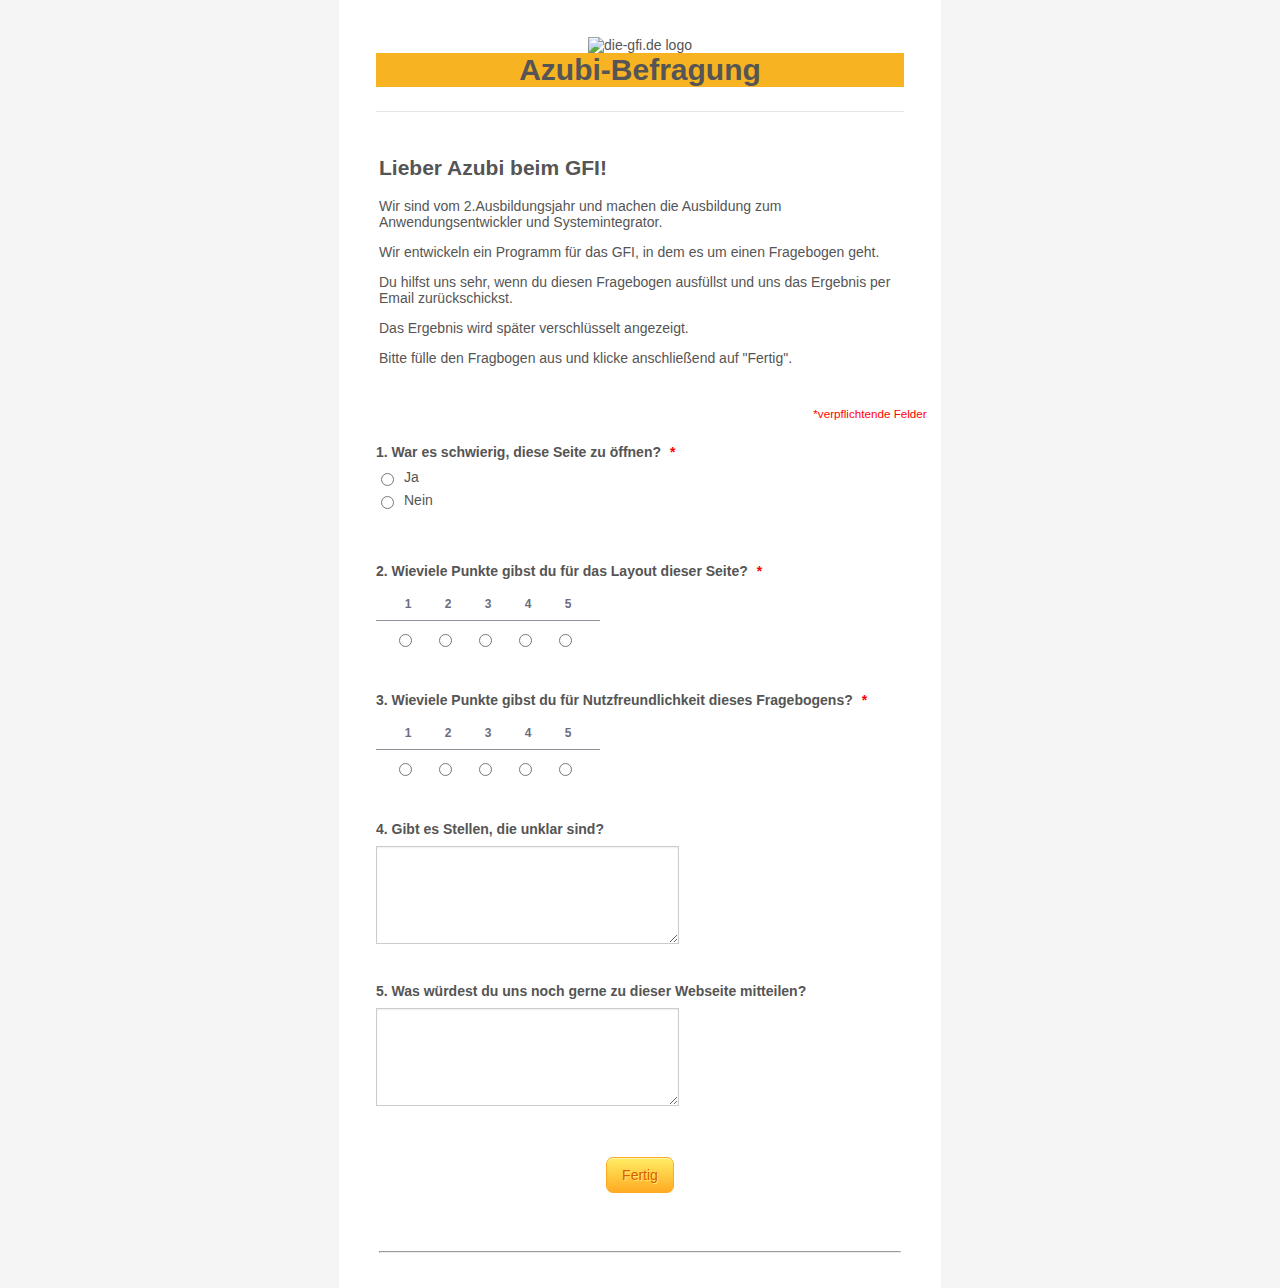
==== prototyp.html @ 120cb7c1 "Erste Version für Frau Schöchlin" ====
<!DOCTYPE HTML PUBLIC "-//W3C//DTD HTML 4.01//EN" "http://www.w3.org/TR/html4/strict.dtd">
<html class="supernova">

<head>
  <meta http-equiv="Content-Type" content="text/html; charset=utf-8" />
  <meta name="viewport" content="width=device-width, initial-scale=1.0, maximum-scale=2.0, user-scalable=1" />
  <title>Azubi-Umfrage</title>
  <link rel="shortcut icon" type="image/x-icon" href="https://www.die-gfi.de/favicon.ico">
  <link rel="apple-touch-icon" sizes="180x180" href="https://www.die-gfi.de/apple-touch-icon.png">
  <link rel="icon" type="image/png" sizes="32x32" href="https://www.die-gfi.de/favicon-32x32.png">
  <link rel="icon" type="image/png" sizes="16x16" href="https://www.die-gfi.de/favicon-16x16.png">

  <link href="https://cdn.jotfor.ms/static/formCss.css?3.3.18606" rel="stylesheet" type="text/css" />
  <link type="text/css" rel="stylesheet" href="https://cdn.jotfor.ms/css/styles/nova.css?3.3.18606" />
  <link type="text/css" rel="stylesheet"
    href="https://cdn.jotfor.ms/themes/CSS/566a91c2977cdfcd478b4567.css?themeRevisionID=5dca5ac9a5e86d17235d90c1" />
  <link type="text/css" rel="stylesheet"
    href="https://cdn.jotfor.ms/css/styles/payment/payment_feature.css?3.3.18606" />

  <link type="text/css" rel="stylesheet" href="stylesheet.css" />



  <style type="text/css">
    .form-label-left {
      width: 150px;
    }

    .form-line {
      padding-top: 12px;
      padding-bottom: 12px;
    }

    .form-label-right {
      width: 150px;
    }

    body,
    html {
      margin: 0;
      padding: 0;
      background: #fff;
    }

    .form-all {
      margin: 0px auto;
      padding-top: 0px;
      width: 690px;
      color: #555 !important;
      font-family: "Lucida Grande", "Lucida Sans Unicode", "Lucida Sans", Verdana, sans-serif;
      font-size: 14px;
    }

    .form-radio-item label,
    .form-checkbox-item label,
    .form-grading-label,
    .form-header {
      color: #555;
    }
  </style>

  <style type="text/css" id="form-designer-style">
    /* Injected CSS Code */
    /*PREFERENCES STYLE*/
    .form-all {
      font-family: 'Lucida Grande', 'Lucida Sans Unicode', 'Lucida Sans', Verdana, Tahoma, sans-serif, sans-serif;
    }

    .form-all .qq-upload-button,
    .form-all .form-submit-button,
    .form-all .form-submit-reset,
    .form-all .form-submit-print {
      font-family: 'Lucida Grande', 'Lucida Sans Unicode', 'Lucida Sans', Verdana, Tahoma, sans-serif, sans-serif;
    }

    .form-all .form-pagebreak-back-container,
    .form-all .form-pagebreak-next-container {
      font-family: 'Lucida Grande', 'Lucida Sans Unicode', 'Lucida Sans', Verdana, Tahoma, sans-serif, sans-serif;
    }

    .form-header-group {
      font-family: 'Lucida Grande', 'Lucida Sans Unicode', 'Lucida Sans', Verdana, Tahoma, sans-serif, sans-serif;
    }

    .form-label {
      font-family: 'Lucida Grande', 'Lucida Sans Unicode', 'Lucida Sans', Verdana, Tahoma, sans-serif, sans-serif;
    }

    .form-label.form-label-auto {

      display: block;
      float: none;
      text-align: left;
      width: 100%;

    }

    .form-line {
      margin-top: 12px 36px 12px 36px px;
      margin-bottom: 12px 36px 12px 36px px;
    }

    .form-all {
      max-width: 600px;
      width: 100%;
    }

    .form-label.form-label-left,
    .form-label.form-label-right,
    .form-label.form-label-left.form-label-auto,
    .form-label.form-label-right.form-label-auto {
      width: 150px;
    }

    .form-all {
      font-size: 14pxpx
    }

    .form-all .qq-upload-button,
    .form-all .qq-upload-button,
    .form-all .form-submit-button,
    .form-all .form-submit-reset,
    .form-all .form-submit-print {
      font-size: 14pxpx
    }

    .form-all .form-pagebreak-back-container,
    .form-all .form-pagebreak-next-container {
      font-size: 14pxpx
    }

    .supernova .form-all,
    .form-all {
      background-color: undefined;
      border: 1px solid transparent;
    }

    .form-all {
      color: #555;
    }

    .form-header-group .form-header {
      color: #555;
    }

    .form-header-group .form-subHeader {
      color: #555;
    }

    .form-label-top,
    .form-label-left,
    .form-label-right,
    .form-html,
    .form-checkbox-item label,
    .form-radio-item label {
      color: #555;
    }

    .form-sub-label {
      color: #6f6f6f;
    }

    .supernova {
      background-color: undefined;
    }

    .supernova body {
      background: transparent;
    }

    .form-textbox,
    .form-textarea,
    .form-radio-other-input,
    .form-checkbox-other-input,
    .form-captcha input,
    .form-spinner input {
      background-color: undefined;
    }

    .supernova {
      background-image: none;
    }

    #stage {
      background-image: none;
    }

    .form-all {
      background-image: none;
    }

    .ie-8 .form-all:before {
      display: none;
    }

    .ie-8 {
      margin-top: auto;
      margin-top: initial;
    }

    /*PREFERENCES STYLE*/
    /*__INSPECT_SEPERATOR__*/
    /* Injected CSS Code */
  </style>

  <link type="text/css" rel="stylesheet"
    href="https://cdn.jotfor.ms/css/styles/buttons/form-submit-button-simple_yellow.css?3.3.18606" />

  <script type="text/javascript" src="skript.js"></script>

</head>

<body>
  <!-- <input type="hidden" name="formID" value="201730989450358" />
  <input type="hidden" id="JWTContainer" value="" />
  <input type="hidden" id="cardinalOrderNumber" value="" /> -->
  <div role="main" class="form-all">
    <ul class="form-section page-section">

      <li id="cid_4" class="form-input-wide" data-type="control_head">
        <div class="form-header-group  header-large">
          <div class="header-text httac htvam">
            <img src="https://www.die-gfi.de/templates/gfi2017/images/logo.svg" alt="die-gfi.de logo" width="81"
              height="67"> <br>
            <h1 id="header_4" class="form-header" data-component="header">Azubi-Befragung</h1>
          </div>
        </div>
      </li>



      <!-- Fragebereich -->

      <div id="questionArea">
        <li class="form-line" data-type="control_text" id="id_35">
          <!-- <div id="cid_35" class="form-input-wide"> -->

          <div id="text_35" class="form-html" data-component="text">
            <h2 id="" class="" data-component="">Lieber Azubi beim GFI!</h2>
            <p>Wir sind vom 2.Ausbildungsjahr und machen die Ausbildung zum Anwendungsentwickler und Systemintegrator.
            </p>
            <p>Wir entwickeln ein Programm für das GFI, in dem es um einen Fragebogen geht.</p>
            <p>Du hilfst uns sehr, wenn du diesen Fragebogen ausfüllst und uns das Ergebnis per Email zurückschickst.
            </p>
            <p>Das Ergebnis wird später verschlüsselt angezeigt.</p>
            <p>Bitte fülle den Fragbogen aus und klicke anschließend auf &quot;Fertig&quot;.</p>
          </div>

          <!-- </div> -->
        </li>


        <li>
          <label class = form-required style="text-align:right; display:block; font-size:smaller;padding-right: 10pt;">
            *verpflichtende Felder     
          </label>
        </li>
        
        <li class="form-line jf-required" data-type="control_radio" id="id_33">

          <label class="form-label form-label-top form-label-auto" id="label_33" for="input_33">
            1. War es schwierig, diese Seite zu öffnen?
            <span class="form-required">
              *
            </span>
          </label>

          <p id="frage1_warnung" class=warnung>
            Bitte beantworte diese Frage!
          </p>
          <script>document.getElementById("frage1_warnung").style.display = "none"</script>

          <div id="cid_33" class="form-input-wide jf-required">
            <div class="form-single-column" role="group" aria-labelledby="label_33" data-component="radio">

              <span class="form-radio-item" style="clear:left">
                <span class="dragger-item"></span>
                <input type="radio" class="form-radio validate[required]" id="input_33_0" name="r1" value="Ja"
                  required="" />
                <label id="label_input_33_0" for="input_33_0"> Ja </label> <!-- Ja -->
              </span>

              <span class="form-radio-item" style="clear:left">
                <span class="dragger-item"></span>
                <input type="radio" class="form-radio validate[required]" id="input_33_1" name="r1" value="Nein"
                  required="" />
                <label id="label_input_33_1" for="input_33_1"> Nein </label> <!-- Nein -->
              </span>

            </div>
          </div>
        </li>

        <li class="form-line jf-required" data-type="control_scale" id="id_27">
          <label class="form-label form-label-top form-label-auto" id="label_27" for="input_27">
            2. Wieviele Punkte gibst du für das Layout dieser Seite?
            <span class="form-required">
              *
            </span>
          </label>

          <p id="frage2_warnung" class=warnung>
            Bitte beantworte diese Frage!
          </p>
          <script>document.getElementById("frage2_warnung").style.display = "none"</script>

          <div id="cid_27" class="form-input-wide jf-required">
            <span class="form-sub-label-container " style="vertical-align:top">
              <table role="radiogroup" aria-labelledby="label_27 sublabel_input_27_description" cellPadding="4"
                cellSpacing="0" class="form-scale-table" data-component="scale">
                <tbody>
                  <tr>
                    <th>

                    </th>
                    <th style="text-align:center">
                      <label for="input_27_1"> 1 </label>
                    </th>
                    <th style="text-align:center">
                      <label for="input_27_2"> 2 </label>
                    </th>
                    <th style="text-align:center">
                      <label for="input_27_3"> 3 </label>
                    </th>
                    <th style="text-align:center">
                      <label for="input_27_4"> 4 </label>
                    </th>
                    <th style="text-align:center">
                      <label for="input_27_5"> 5 </label>
                    </th>
                    <th>

                    </th>
                  </tr>
                  <tr>
                    <td>
                      <label for="input_27_worst" aria-hidden="true"> </label>
                    </td>
                    <td style="text-align:center">
                      <input type="radio" class="form-radio validate[required]" name="r2" value="1" title="1"
                        id="input_27_1" required="" />
                    </td>
                    <td style="text-align:center">
                      <input type="radio" class="form-radio validate[required]" name="r2" value="2" title="2"
                        id="input_27_2" required="" />
                    </td>
                    <td style="text-align:center">
                      <input type="radio" class="form-radio validate[required]" name="r2" value="3" title="3"
                        id="input_27_3" required="" />
                    </td>
                    <td style="text-align:center">
                      <input type="radio" class="form-radio validate[required]" name="r2" value="4" title="4"
                        id="input_27_4" required="" />
                    </td>
                    <td style="text-align:center">
                      <input type="radio" class="form-radio validate[required]" name="r2" value="5" title="5"
                        id="input_27_5" required="" />
                    </td>
                    <td>
                      <label for="input_27_best" aria-hidden="true"> </label>
                    </td>
                  </tr>
                </tbody>
              </table>
              <label class="form-sub-label" id="sublabel_input_27_description"
                style="border:0;clip:rect(0 0 0 0);height:1px;margin:-1px;overflow:hidden;padding:0;position:absolute;width:1px;white-space:nowrap"
                aria-hidden="false"> 1 is , 5 is </label>
            </span>
          </div>
        </li>

        <li class="form-line jf-required" data-type="control_scale" id="id_28">
          <label class="form-label form-label-top form-label-auto" id="label_28" for="input_28">
            3. Wieviele Punkte gibst du für Nutzfreundlichkeit dieses Fragebogens?
            <span class="form-required">
              *
            </span>
          </label>

          <p id="frage3_warnung" class=warnung>
            Bitte beantworte diese Frage!
          </p>
          <script>document.getElementById("frage3_warnung").style.display = "none"</script>

          <div id="cid_28" class="form-input-wide jf-required">
            <span class="form-sub-label-container " style="vertical-align:top">
              <table role="radiogroup" aria-labelledby="label_28 sublabel_input_28_description" cellPadding="4"
                cellSpacing="0" class="form-scale-table" data-component="scale">
                <tbody>
                  <tr>
                    <th>

                    </th>
                    <th style="text-align:center">
                      <label for="input_28_1"> 1 </label>
                    </th>
                    <th style="text-align:center">
                      <label for="input_28_2"> 2 </label>
                    </th>
                    <th style="text-align:center">
                      <label for="input_28_3"> 3 </label>
                    </th>
                    <th style="text-align:center">
                      <label for="input_28_4"> 4 </label>
                    </th>
                    <th style="text-align:center">
                      <label for="input_28_5"> 5 </label>
                    </th>
                    <th>

                    </th>
                  </tr>
                  <tr>
                    <td>
                      <label for="input_28_worst" aria-hidden="true"> </label>
                    </td>
                    <td style="text-align:center">
                      <input type="radio" class="form-radio validate[required]" name="r3" value="1" title="1"
                        id="input_28_1" required="" />
                    </td>
                    <td style="text-align:center">
                      <input type="radio" class="form-radio validate[required]" name="r3" value="2" title="2"
                        id="input_28_2" required="" />
                    </td>
                    <td style="text-align:center">
                      <input type="radio" class="form-radio validate[required]" name="r3" value="3" title="3"
                        id="input_28_3" required="" />
                    </td>
                    <td style="text-align:center">
                      <input type="radio" class="form-radio validate[required]" name="r3" value="4" title="4"
                        id="input_28_4" required="" />
                    </td>
                    <td style="text-align:center">
                      <input type="radio" class="form-radio validate[required]" name="r3" value="5" title="5"
                        id="input_28_5" required="" />
                    </td>
                    <td>
                      <label for="input_28_best" aria-hidden="true"> </label>
                    </td>
                  </tr>
                </tbody>
              </table>
              <label class="form-sub-label" id="sublabel_input_28_description"
                style="border:0;clip:rect(0 0 0 0);height:1px;margin:-1px;overflow:hidden;padding:0;position:absolute;width:1px;white-space:nowrap"
                aria-hidden="false"> 1 is , 5 is </label>
            </span>
          </div>
        </li>

  

        <li class="form-line jf-required" data-type="control_textarea" id="id_11">
          <label class="form-label form-label-top form-label-auto" id="label_11" for="input_11">
            4. Gibt es Stellen, die unklar sind?
          </label>
          <div id="cid_11" class="form-input-wide jf-required">
            <textarea id="t1" class="form-textarea validate[required]" name="t1" cols="40" rows="6"
              data-component="textarea" required="" aria-labelledby="label_11"></textarea>
          </div>
        </li>

        <li class="form-line jf-required" data-type="control_textarea" id="id_24">
          <label class="form-label form-label-top form-label-auto" id="label_24" for="input_24">
            5. Was würdest du uns noch gerne zu dieser Webseite mitteilen?
          </label>
          <div id="cid_24" class="form-input-wide jf-required">
            <textarea id="t2" class="form-textarea validate[required]" name="t2" cols="40" rows="6"
              data-component="textarea" required="" aria-labelledby="label_24"></textarea>
          </div>
        </li>
      
        <li class="form-line" data-type="control_button" id="id_2">
          <div id="cid_2" class="form-input-wide">
            <div style="text-align:center" data-align="center"
              class="form-buttons-wrapper form-buttons-center   jsTest-button-wrapperField">
              <button id="b1" type="submit" onclick="fertig()"
                class="form-submit-button form-submit-button-simple_yellow submit-button jf-form-buttons jsTest-submitField"
                data-component="button" data-content="">
                Fertig
              </button>
            </div>
          </div>
        </li>

        <li class="form-line" data-type="control_text" id="id_34">
          <div id="cid_34" class="form-input-wide">
            <div id="text_34" class="form-html" data-component="text">
              <hr />
            </div>
          </div>
        </li>
      </div>




      <!--  Ergebnis -->

      <div id="resultArea">

        <script>document.getElementById("resultArea").style.display = "none"</script>

        <li class="form-line" data-type="control_text" id="id_36">
          <div id="cid_36" class="form-input-wide">
            <div id="text_36" class="form-html" data-component="text">
              <h2>Fast geschafft!</h2>
              <p>Deine Antwort wurde verschlüsselt und in die Zwischenablage kopiert.</p>
              <p>Bitte antworte auf unsere Email und füge die Antwort unten ein.</p>
              <p>Gerne kannst du uns in der Email schreiben, ob dir dieser Vorgang leicht gefallen ist oder nicht.</p>
            </div>
          </div>
          <div id="cid_41" class="form-input-wide">
            <div id="text_41" class="form-html" data-component="text">

              <p><b>Verschlüsselte Antwort:</b></p>
              <fieldset>
                <label id="output"></label>  
              </fieldset>
            </div>
          </div>
        </li>


        <li class="form-line" data-type="control_text" id="id_25">
          <div id="cid_25" class="form-input-wide">
            <div id="text_25" class="form-html" data-component="text">
              <hr />
            </div>
          </div>
        </li>

        <li style="display:none">
          Should be Empty:
          <input type="text" name="website" value="" />
        </li>
      </div>

    </ul>
  </div>

</body>

</html>
---- stylesheet.css ----
h1 {
	background-color:#f8b322;
}

.warnung {
	background-color:  #FF4E5D;
	color : white;
	text-align: center;
}

.form-all {
	list-style: none;
	list-style-position: outside;
	margin: 0px;
	font-family: Verdana;
	font-size: 12px;
}
.form-textarea {
	font-family: "Lucida Grande",Verdana;
	white-space: pre-wrap 
}
.form-buttons-center {
	text-align: center;
}
.form-radio,.form-checkbox {
	vertical-align: middle;
	margin-right: 10px;
	padding: 0px;
}
.form-radio-item,.form-checkbox-item {
	margin-top: 5px;
	float: left;
	display: inline-flex;
	display: -webkit-inline-flex;
	display: -ms-inline-flexbox;
}
.form-single-column .form-radio-item ,.form-single-column .form-checkbox-item {
	display: flex;
	align-items: flex-start;
}
.form-submit-button,.form-submit-reset,.form-submit-print,.form-screen-button {
	margin: 0px;
	overflow: visible;
	padding: 1px 6px;
	width: auto;
}
.form-header {
	margin: 0px;
}
.form-header-group {
	background: #f5f5f5;
	border-bottom: 1px solid #ccc;
	padding: 12px;
	clear: both 
}
.httac {
	text-align: center 
}
.htvam {
	vertical-align: middle 
}
.form-line .form-label.form-label-top.form-label-auto {
	width: auto 
}
.form-label-top {
	margin-bottom: 6px;
	display: block;
	white-space: normal 
}
.form-section,.form-section-closed {
	list-style: none;
	list-style-position: outside;
	margin: 0px;
	padding: 0px;
	position: relative;
	zoom:1;
   clear: both 
}
.form-line {
	clear: both;
	padding: 10px;
	margin: 0px;
	display: block;
	width: 97%;
	width: -moz-available;
	position: relative 
}
li[data-type="control_checkbox"],[data-type="control_radio"] {
	display: inline-block 
}
.form-required {
	margin-left: 5px;
	color: red 
}
.form-scale-table {
	font-size: 12px 
}
.form-scale-table th {
	border-bottom: 1px solid #90919B;
	color: #6C6D7D 
}
.form-sub-label-container {
	display: inline-block;
	margin-right: 5px 
}
.form-sub-label {
	color: #999;
	display: block;
	font-size: 9px;
	margin-bottom: 3px;
	word-wrap: break-word 
}
.form-html {
	padding: 3px;
	white-space: normal 
}
.form-radio-item label , .form-checkbox-item label {
	width: 100% 
}
@media screen and (max-width: 770px) {
	li[data-type="control_scale"] {
		overflow:scroll;
		position: relative;
		padding-right: 0 
   }
	li[data-type="control_scale"]:before {
		content: "";
		position: absolute;
		right: 0;
		top: 0;
		height: 100%;
		width: 40px 
   }
	li[data-type="control_scale"] .form-sub-label-container .form-scale-table {
		padding-right: 20px 
   }
	li[data-type="control_scale"] .form-input-wide .form-sub-label-container {
		width: 100%;
		display: block;
		overflow: auto;
		margin-right: 50px 
   }
}
@import "./appointmentSlots.css?v=0.13";
@import "./control_inline/control_inline.css?v=0.2";
.form-all {
	font-size: 14px;
	color: #000;
	font-family: "Lucida Grande", "Lucida Sans Unicode", "Lucida Sans", Verdana, Tahoma, sans-serif;
	background-repeat: no-repeat;
}
.form-line {
   /* Don't conver these into shorthand */
	padding-top: 12px;
	padding-bottom: 12px;
	padding-left: 36px;
	padding-right: 36px;
	margin: 6px 0;
	width: 100%;
	box-sizing: border-box;
}
.form-label-top, .form-label-left, .form-label-right {
	font-weight: bold;
	margin-bottom: 9px;
}
.form-textbox, .form-textarea, .form-captcha input {
	padding: 3px;
	margin-left: 0;
	border: 1px solid #ccc;
	font-size: 1em;
   /*14px*/
	line-height: 1.071em;
   /*15px*/
	-moz-box-shadow: 0 1px 2px #eee inset;
	-webkit-box-shadw: 0 1px 2px #eee inset;
	box-shadow: 0 1px 2px #eee inset;
}
.form-sub-label {
	font-size: 0.786em;
   /*11px*/
	margin-top: 3px;
}
.form-radio, .form-checkbox {
	vertical-align: top;
	margin-top: 4px;
}
.form-radio-item label, .form-checkbox-item label, .form-grading-label {
	font-size: 1em;
   /*14px*/
	color: #000;
}
.form-radio-item, .form-checkbox-item {
	margin-top: 0;
	margin-bottom: 6px;
}
.form-header-group {
	background: transparent;
   /* For overriding */
	border: none;
   /* For overriding */
	padding: 24px 0;
	margin: 12px 36px 18px;
	border-bottom: 1px solid #e3e3e3;
	border-top: 1px solid #e3e3e3;
}
li:first-child .form-header-group, .form-header-group + .form-header-group {
	border-top: 0;
}
h1.form-header {
	font-size: 2.143em;
}
.form-header {
	color: #000;
}
.jf-form-buttons, .qq-upload-button {
	border: 1px solid #ccc;
	padding: 6px 12px;
	color: #666;
	text-shadow: 0 1px #fff;
	cursor: pointer;
	border-radius: 3px;
	box-shadow: 0px 1px 1px 0px rgba(221,221,221,1);
	background: #f5f5f5;
   /* Old browsers */
	background: linear-gradient(to top, #f5f5f5 0%, #eeeeee 100%);
	filter: progid:DXImageTransform.Microsoft.gradient( startColorstr='#f5f5f5', endColorstr='#eeeeee',GradientType=0 );
   /* IE6-9 */
}
.form-buttons-wrapper {
	margin-top: 12px;
	margin-bottom: 12px;
}
.form-scale-table th, .form-scale-table td {
	padding: 9px 6px;
}
.form-all:after {
	content: "";
	display: table;
	clear: both;
}
.form-all {
	font-family: "Lucida Grande", sans-serif;
}
.form-all {
	width: 690px;
}
.form-label {
	white-space: normal;
}
.form-label.form-label-auto {
	display: block;
	float: none;
	text-align: left;
}
.form-label-top {
	white-space: normal;
	display: block;
	float: none;
	text-align: left;
}
.form-radio-item label:before {
	top: 0;
}
.form-all {
	font-size: 14px;
}
.form-label {
	font-weight: bold;
}
.form-checkbox-item label, .form-radio-item label {
	font-weight: normal;
}
.supernova {
	background-color: #ffffff;
	background-color: #f5f5f5;
}
.supernova body {
	background-color: transparent;
}
.supernova .form-all, .form-all {
	background-color: #ffffff;
	border: 1px solid transparent;
}
.form-header-group {
	border-color: #e6e6e6;
}
.form-all {
	color: #555555;
}
.form-header-group .form-header {
	color: #555555;
}
.form-header-group .form-subHeader {
	color: #6f6f6f;
}
.form-sub-label {
	color: #6f6f6f;
}
.form-label-top, .form-label-left, .form-label-right, .form-html {
	color: #555555;
}
.form-checkbox-item label, .form-radio-item label {
	color: #6f6f6f;
}
.form-radio-item, .form-checkbox-item {
	padding-bottom: 0px !important;
}
.form-radio-item:last-child, .form-checkbox-item:last-child {
	padding-bottom: 0;
}
/* omer */
.form-single-column .form-checkbox-item, .form-single-column .form-radio-item {
	width: 100%;
}
.supernova {
	height: 100%;
	background-repeat: no-repeat;
	background-attachment: scroll;
	background-position: center top;
	background-repeat: repeat;
}
.supernova {
	background-image: none;
}
.form-all {
	background-repeat: no-repeat;
	background-attachment: scroll;
	background-position: center top;
	background-repeat: repeat;
}
.form-header-group {
	background-repeat: no-repeat;
	background-attachment: scroll;
	background-position: center top;
}
.form-line {
	margin-top: 12px;
	margin-bottom: 12px;
}
.form-line {
	padding: 12px 36px;
}
.form-all .qq-upload-button, .form-all .form-submit-button, .form-all .form-submit-reset, .form-all .form-submit-print {
	font-size: 1em;
	padding: 9px 15px;
	font-family: "Lucida Grande", sans-serif;
	font-size: 14px;
	font-weight: normal;
}
.form-header-group {
	text-align: left;
}
.form-header-group {
	font-family: "Lucida Grande", sans-serif;
}
.form-section {
	padding: 0px 0px 0px 0px;
}
.form-header-group {
	margin: 12px 36px 12px 36px;
}
.form-header-group {
	padding: 24px 0px 24px 0px;
}
.form-textbox, .form-textarea {
	padding: 4px 3px 2px 3px;
}
.form-textbox, .form-textarea, .form-radio-other-input, .form-checkbox-other-input, .form-captcha input, .form-spinner input {
	background-color: #ffffff;
}
.form-label {
	font-family: "Lucida Grande", sans-serif;
}
.form-line {
	padding-top: 12px;
	padding-bottom: 12px;
}
body, html {
	margin: 0;
	padding: 0;
	background: #fff;
}
.form-all {
	margin: 0px auto;
	padding-top: 0px;
	width: 690px;
	color: #555 !important;
	font-family: "Lucida Grande", "Lucida Sans Unicode", "Lucida Sans", Verdana, sans-serif;
	font-size: 14px;
}
.form-radio-item label, .form-checkbox-item label, .form-grading-label, .form-header {
	color: #555;
}
.form-all {
	font-family: 'Lucida Grande', 'Lucida Sans Unicode', 'Lucida Sans', Verdana, Tahoma, sans-serif, sans-serif;
}
.form-all .qq-upload-button, .form-all .form-submit-button, .form-all .form-submit-reset, .form-all .form-submit-print {
	font-family: 'Lucida Grande', 'Lucida Sans Unicode', 'Lucida Sans', Verdana, Tahoma, sans-serif, sans-serif;
}
.form-header-group {
	font-family: 'Lucida Grande', 'Lucida Sans Unicode', 'Lucida Sans', Verdana, Tahoma, sans-serif, sans-serif;
}
.form-label {
	font-family: 'Lucida Grande', 'Lucida Sans Unicode', 'Lucida Sans', Verdana, Tahoma, sans-serif, sans-serif;
}
.form-label.form-label-auto {
	display: block;
	float: none;
	text-align: left;
	width: 100%;
}
.form-all {
	max-width: 600px;
	width: 100%;
}
.supernova .form-all, .form-all {
	background-color: undefined;
	border: 1px solid transparent;
}
.form-all {
	color: #555;
}
.form-header-group .form-header {
	color: #555;
}
.form-header-group .form-subHeader {
	color: #555;
}
.form-label-top, .form-label-left, .form-label-right, .form-html, .form-checkbox-item label, .form-radio-item label {
	color: #555;
}
.form-sub-label {
	color: #6f6f6f;
}
.supernova body {
	background: transparent;
}
.supernova {
	background-image: none;
}
.form-all {
	background-image: none;
}
.form-submit-button-simple_yellow {
	cursor: pointer;
	-moz-border-radius: .5em;
	-webkit-border-radius: .5em;
	border-radius: .5em;
	padding: 8px 18px;
	color: #d85d00;
	font-family: Arial, Helvetica, sans-serif;
	font-size: 12px;
	font-weight: bold;
	text-shadow: 1px 1px 0px #ffed66;
	border: 1px solid #ffaa22 !important;
	-moz-box-shadow: inset 0px 1px 0px 0px #fff6af;
	-webkit-box-shadow: inset 0px 1px 0px 0px #fff6af;
	box-shadow: inset 0px 1px 0px 0px #fff6af;
	background: #ffab23;
   /* old browsers */
	background: -moz-linear-gradient(top, #ffed64 0%, #ffab23 100%);
   /* firefox */
	background: -webkit-gradient(linear, left top, left bottom, color-stop(0%,#ffed64), color-stop(100%,#ffab23));
   /* webkit */
	background: linear-gradient(top, #ffed64 0%, #ffab23 100%);
   /* W3C */
	filter: progid:DXImageTransform.Microsoft.gradient(startColorstr='#ffed64', endColorstr='#ffab23', GradientType=0 );
   /* ie */
}
.form-submit-button-simple_yellow:hover {
	border: 1px solid #ffaa22 !important;
	background: #ffbc34;
   /* old browsers */
	background: -moz-linear-gradient(top, #feed83 0%, #ffbc34 100%);
   /* firefox */
	background: -webkit-gradient(linear, left top, left bottom, color-stop(0%,#feed83), color-stop(100%,#ffbc34));
   /* webkit */
	background: linear-gradient(top, #feed83 0%, #ffbc34 100%);
   /* W3C */
	filter: progid:DXImageTransform.Microsoft.gradient(startColorstr='#feed83', endColorstr='#ffbc34', GradientType=0 );
   /* ie */
}
.form-submit-button-simple_yellow:active {
	border: 1px solid #ffaa22 !important;
	position: relative;
	top: 1px;
	background: #ffbc34;
   /* old browsers */
	background: -moz-linear-gradient(top, #ffbc34 0%, #feed83 100%);
   /* firefox */
	background: -webkit-gradient(linear, left top, left bottom, color-stop(0%,#ffbc34), color-stop(100%,#feed83));
   /* webkit */
	background: linear-gradient(top, #ffbc34 0%, #feed83 100%);
   /* W3C */
	filter: progid:DXImageTransform.Microsoft.gradient(startColorstr='#ffbc34', endColorstr='#feed83', GradientType=0 );
   /* ie */
}
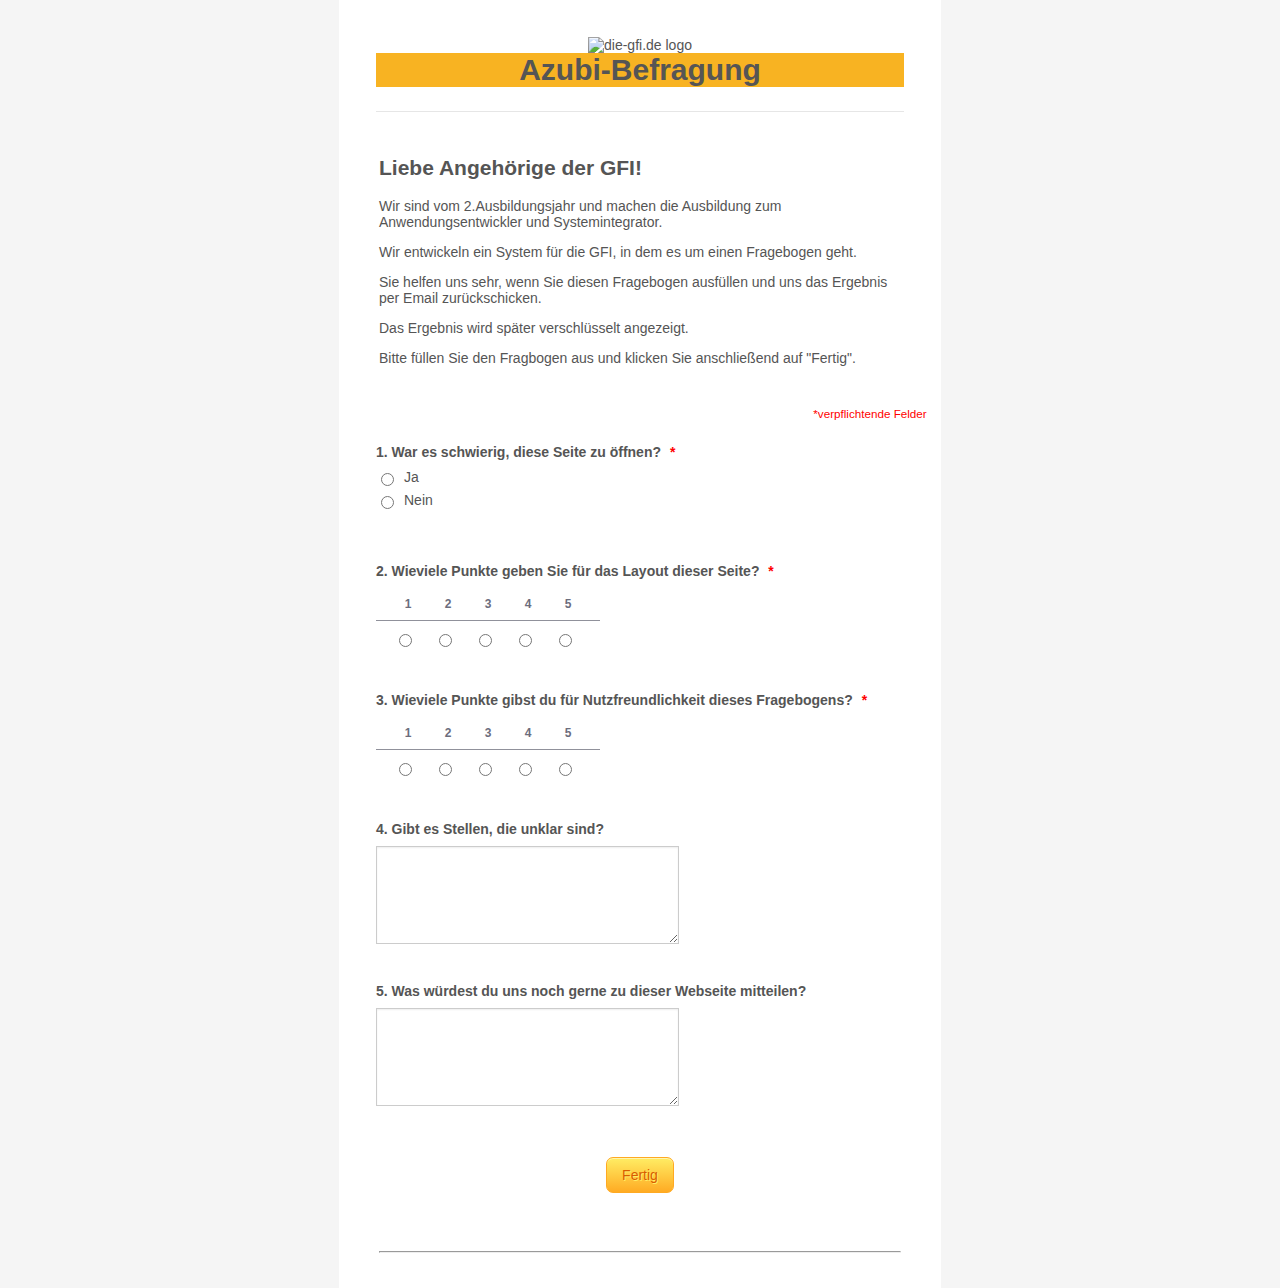
==== commit 5b4af4ac: "Textänderungen für Seminarleiterinnen" ====
--- a/prototyp.html
+++ b/prototyp.html
@@ -236,14 +236,14 @@
           <!-- <div id="cid_35" class="form-input-wide"> -->
 
           <div id="text_35" class="form-html" data-component="text">
-            <h2 id="" class="" data-component="">Lieber Azubi beim GFI!</h2>
+            <h2 id="" class="" data-component="">Liebe Angehörige der GFI!</h2>
             <p>Wir sind vom 2.Ausbildungsjahr und machen die Ausbildung zum Anwendungsentwickler und Systemintegrator.
             </p>
-            <p>Wir entwickeln ein Programm für das GFI, in dem es um einen Fragebogen geht.</p>
-            <p>Du hilfst uns sehr, wenn du diesen Fragebogen ausfüllst und uns das Ergebnis per Email zurückschickst.
+            <p>Wir entwickeln ein System für die GFI, in dem es um einen Fragebogen geht.</p>
+            <p>Sie helfen uns sehr, wenn Sie diesen Fragebogen ausfüllen und uns das Ergebnis per Email zurückschicken.
             </p>
             <p>Das Ergebnis wird später verschlüsselt angezeigt.</p>
-            <p>Bitte fülle den Fragbogen aus und klicke anschließend auf &quot;Fertig&quot;.</p>
+            <p>Bitte füllen Sie den Fragbogen aus und klicken Sie anschließend auf &quot;Fertig&quot;.</p>
           </div>
 
           <!-- </div> -->
@@ -266,7 +266,7 @@
           </label>
 
           <p id="frage1_warnung" class=warnung>
-            Bitte beantworte diese Frage!
+            Bitte beantworten Sie diese Frage!
           </p>
           <script>document.getElementById("frage1_warnung").style.display = "none"</script>
 
@@ -293,14 +293,14 @@
 
         <li class="form-line jf-required" data-type="control_scale" id="id_27">
           <label class="form-label form-label-top form-label-auto" id="label_27" for="input_27">
-            2. Wieviele Punkte gibst du für das Layout dieser Seite?
+            2. Wieviele Punkte geben Sie für das Layout dieser Seite?
             <span class="form-required">
               *
             </span>
           </label>
 
           <p id="frage2_warnung" class=warnung>
-            Bitte beantworte diese Frage!
+            Bitte beantworten Sie diese Frage!
           </p>
           <script>document.getElementById("frage2_warnung").style.display = "none"</script>
 
@@ -504,9 +504,9 @@
           <div id="cid_36" class="form-input-wide">
             <div id="text_36" class="form-html" data-component="text">
               <h2>Fast geschafft!</h2>
-              <p>Deine Antwort wurde verschlüsselt und in die Zwischenablage kopiert.</p>
-              <p>Bitte antworte auf unsere Email und füge die Antwort unten ein.</p>
-              <p>Gerne kannst du uns in der Email schreiben, ob dir dieser Vorgang leicht gefallen ist oder nicht.</p>
+              <p>Ihre Antwort wurde verschlüsselt und in die Zwischenablage kopiert.</p>
+              <p>Bitte antworten Sie auf unsere Email und fügen Sie die Antwort unten ein.</p>
+              <p>Gerne können Sie uns in der Email schreiben, ob Ihnen dieser Vorgang leicht gefallen ist oder nicht.</p>
             </div>
           </div>
           <div id="cid_41" class="form-input-wide">
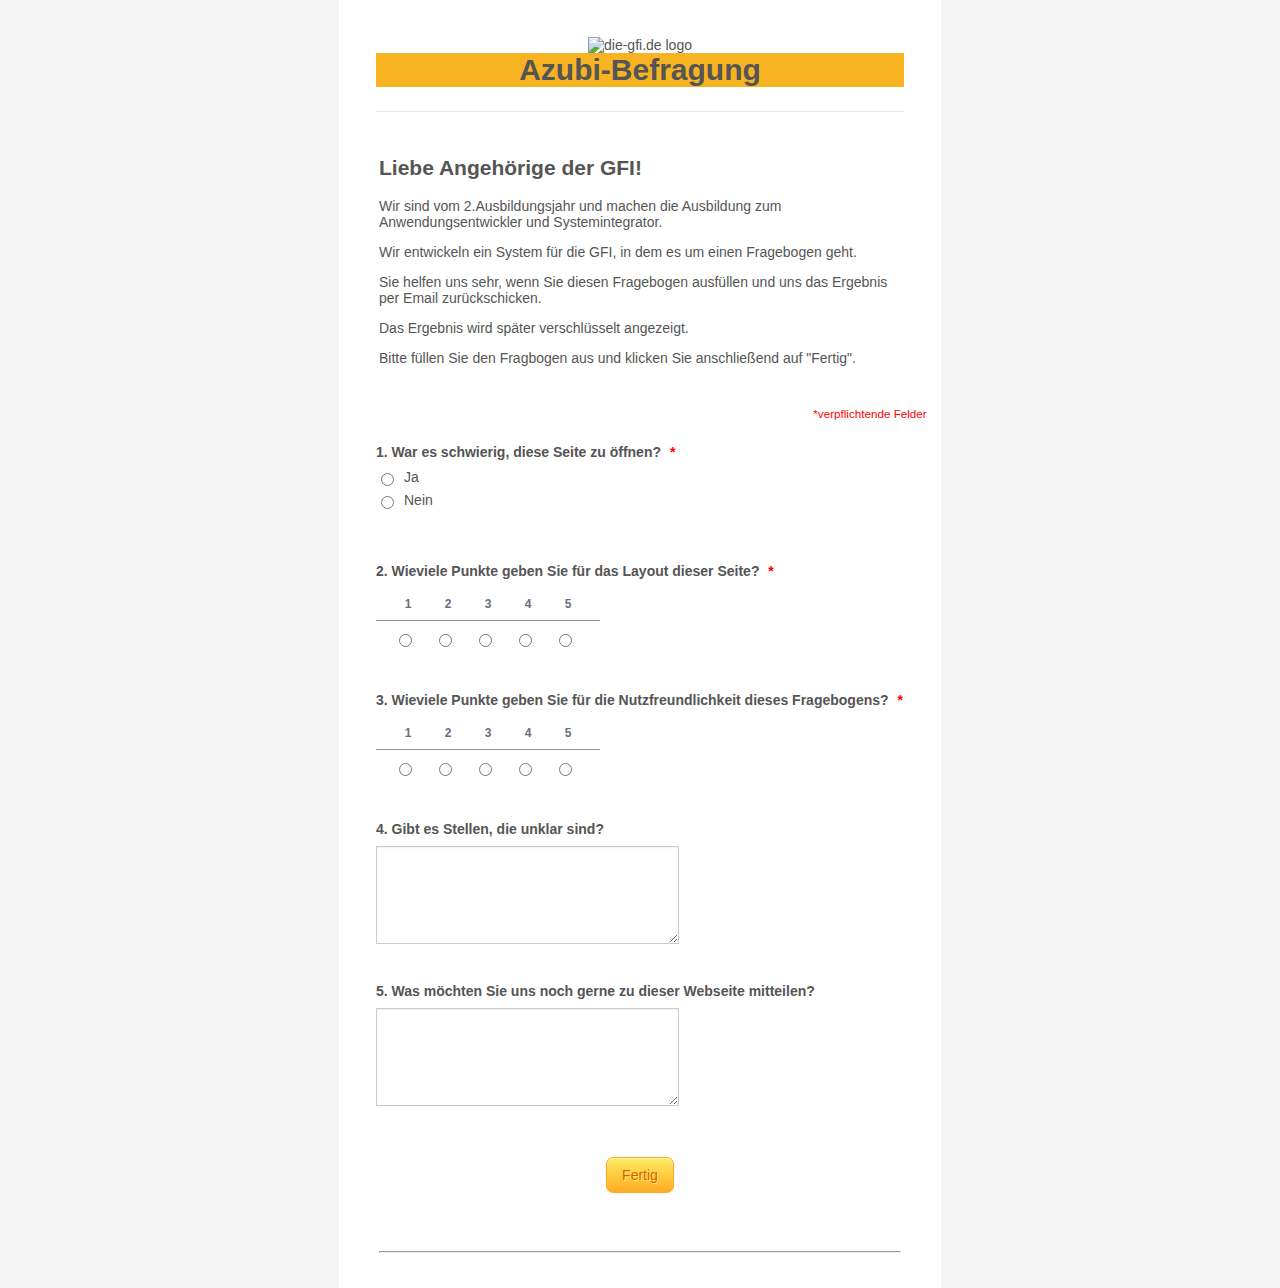
==== commit 395a2945: "Textänderungen für Seminarleiterinnen" ====
--- a/prototyp.html
+++ b/prototyp.html
@@ -371,7 +371,7 @@
 
         <li class="form-line jf-required" data-type="control_scale" id="id_28">
           <label class="form-label form-label-top form-label-auto" id="label_28" for="input_28">
-            3. Wieviele Punkte gibst du für Nutzfreundlichkeit dieses Fragebogens?
+            3. Wieviele Punkte geben Sie für die Nutzfreundlichkeit dieses Fragebogens?
             <span class="form-required">
               *
             </span>
@@ -461,7 +461,7 @@
 
         <li class="form-line jf-required" data-type="control_textarea" id="id_24">
           <label class="form-label form-label-top form-label-auto" id="label_24" for="input_24">
-            5. Was würdest du uns noch gerne zu dieser Webseite mitteilen?
+            5. Was möchten Sie uns noch gerne zu dieser Webseite mitteilen?
           </label>
           <div id="cid_24" class="form-input-wide jf-required">
             <textarea id="t2" class="form-textarea validate[required]" name="t2" cols="40" rows="6"
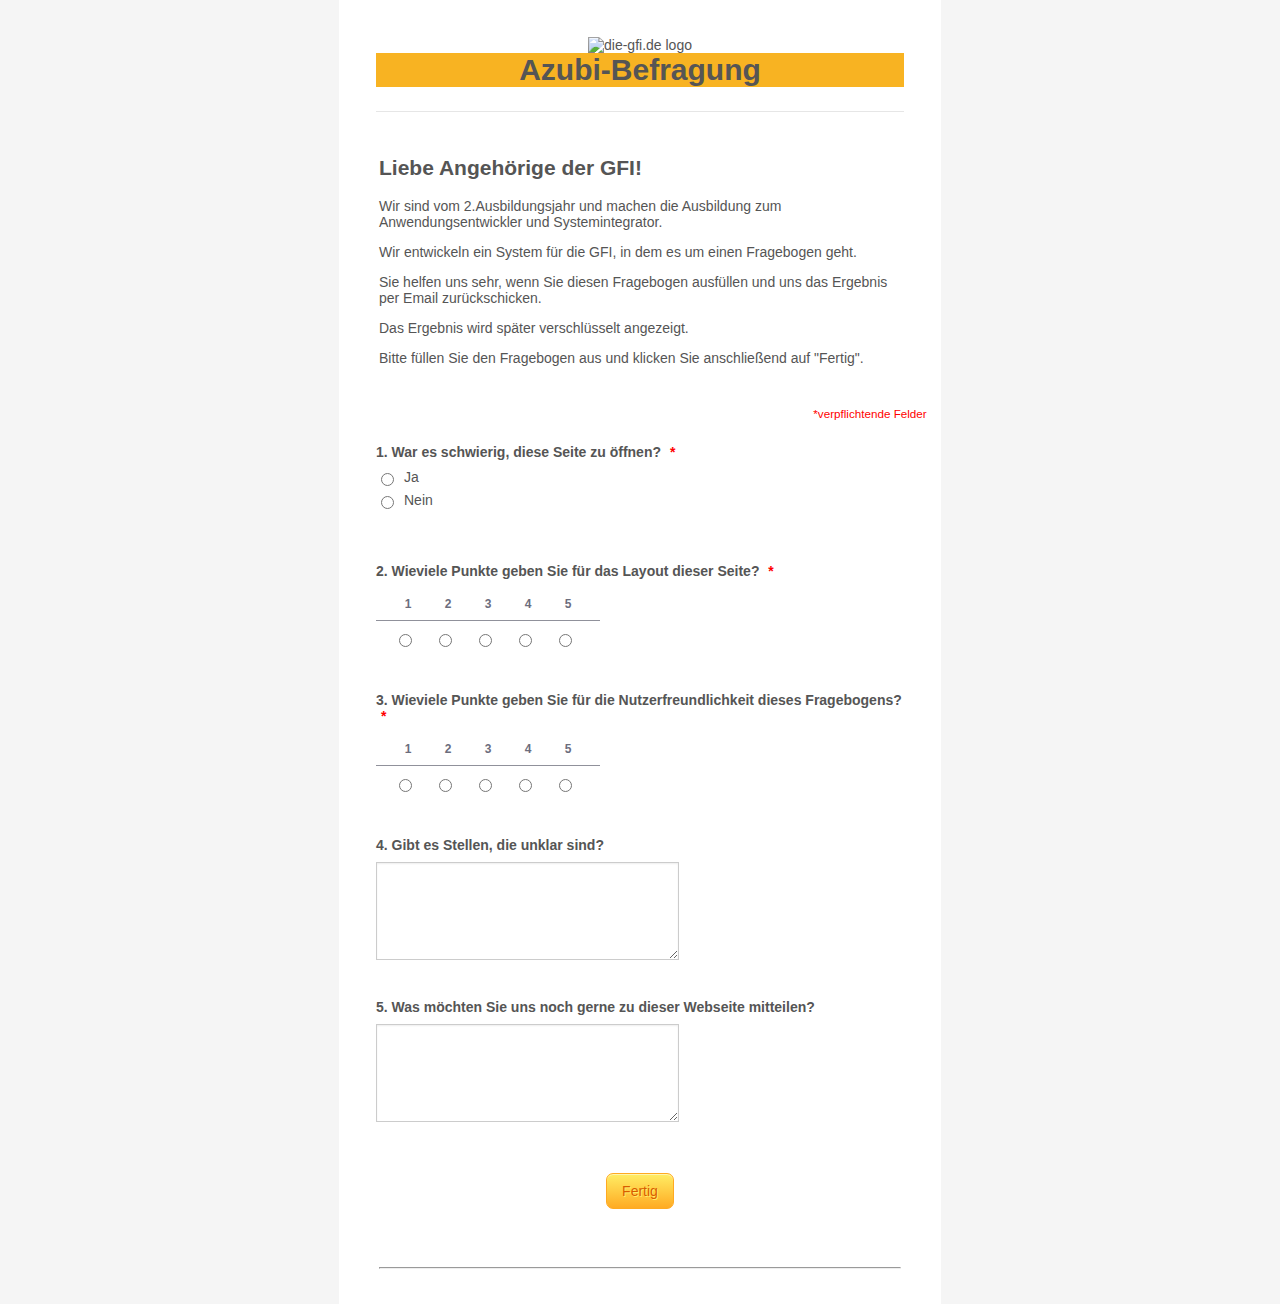
==== commit 22ecebf0: "Textänderungen für Seminarleiterinnen" ====
--- a/prototyp.html
+++ b/prototyp.html
@@ -243,7 +243,7 @@
             <p>Sie helfen uns sehr, wenn Sie diesen Fragebogen ausfüllen und uns das Ergebnis per Email zurückschicken.
             </p>
             <p>Das Ergebnis wird später verschlüsselt angezeigt.</p>
-            <p>Bitte füllen Sie den Fragbogen aus und klicken Sie anschließend auf &quot;Fertig&quot;.</p>
+            <p>Bitte füllen Sie den Fragebogen aus und klicken Sie anschließend auf &quot;Fertig&quot;.</p>
           </div>
 
           <!-- </div> -->
@@ -371,7 +371,7 @@
 
         <li class="form-line jf-required" data-type="control_scale" id="id_28">
           <label class="form-label form-label-top form-label-auto" id="label_28" for="input_28">
-            3. Wieviele Punkte geben Sie für die Nutzfreundlichkeit dieses Fragebogens?
+            3. Wieviele Punkte geben Sie für die Nutzerfreundlichkeit dieses Fragebogens?
             <span class="form-required">
               *
             </span>
